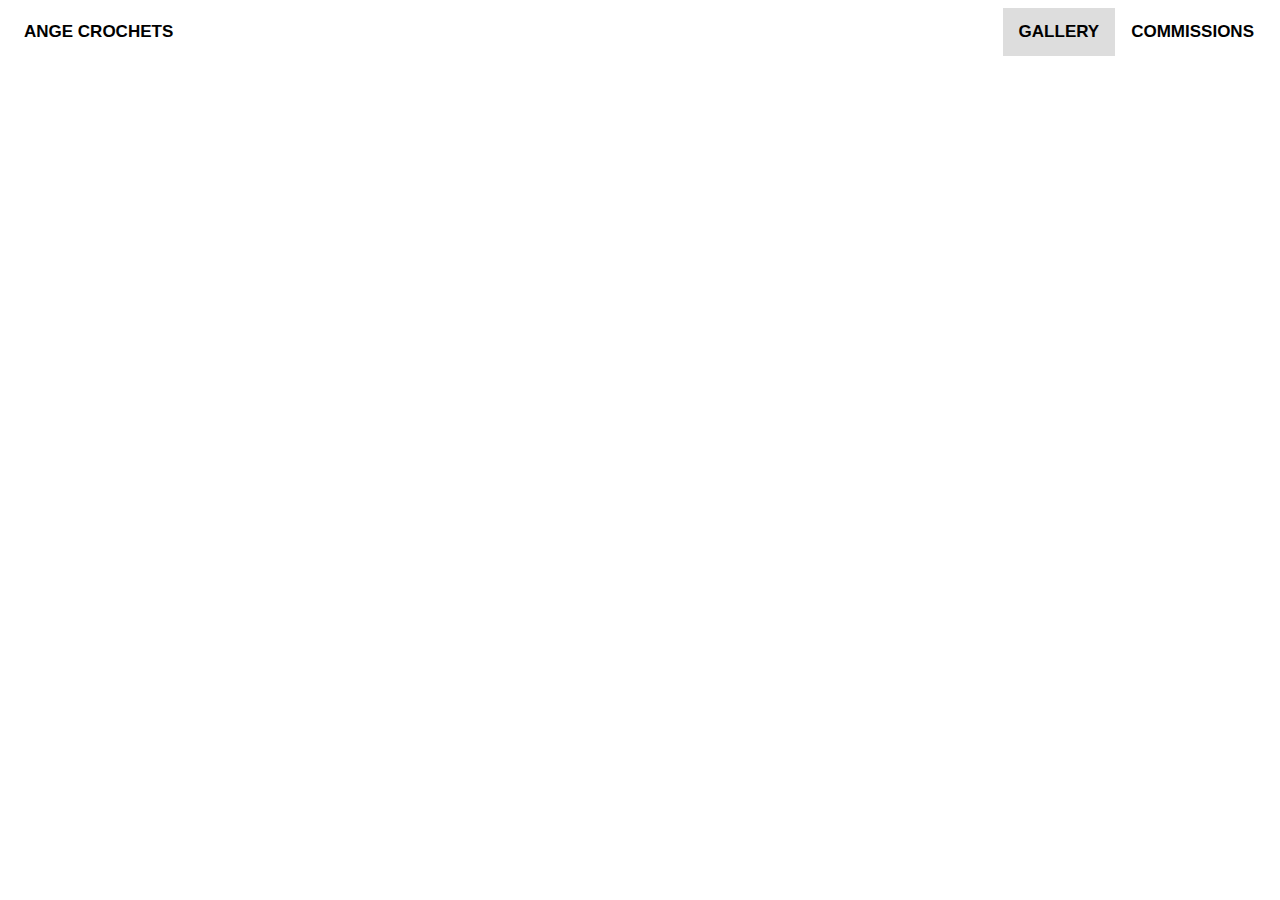
==== art.html @ 84c071e3 "Switched over to creating a sample website." ====
<!DOCTYPE html>
<html>
    <head>
        <link rel="stylesheet" href="style.css">
    </head>

    <body>

        <div class="topnav">
            <a href="./index.html">ANGE CROCHETS</a>
            <div class="rightnav">
                <a class="active" href="./art.html">GALLERY</a>
                <a href="./commissions.html">COMMISSIONS</a>
            </div>
        </div>

    </body>


</html>
---- style.css ----
* {
    font-family: Arial, Helvetica, sans-serif;
}

/* Navigation bar */
.topnav {
    overflow: hidden;
    font-size: 110%;
    font-weight: bold;
    margin-bottom: 120px;
}

.topnav a {
    float: left;
    color: #000;
    text-align: center;
    padding: 14px 16px;
    text-decoration: none;
    font-size: 17px;
}

.topnav .rightnav {
    margin-right: 10px;
    position: absolute;
    right: 0px;
}

.topnav a:hover {
    background-color: #ddd;
    color: black;
}

.topnav a.active {
    background-color: #ddd;
    color: black;
}

/* Titles */
#titles-elements {
    font-size: 150%;
    font-weight: bold;
}

/* Images */
.images {
    display: flex;
    flex-wrap: wrap;
    padding: 0 4px;
}

.images .spacecraft img {
    width: 33%;
}
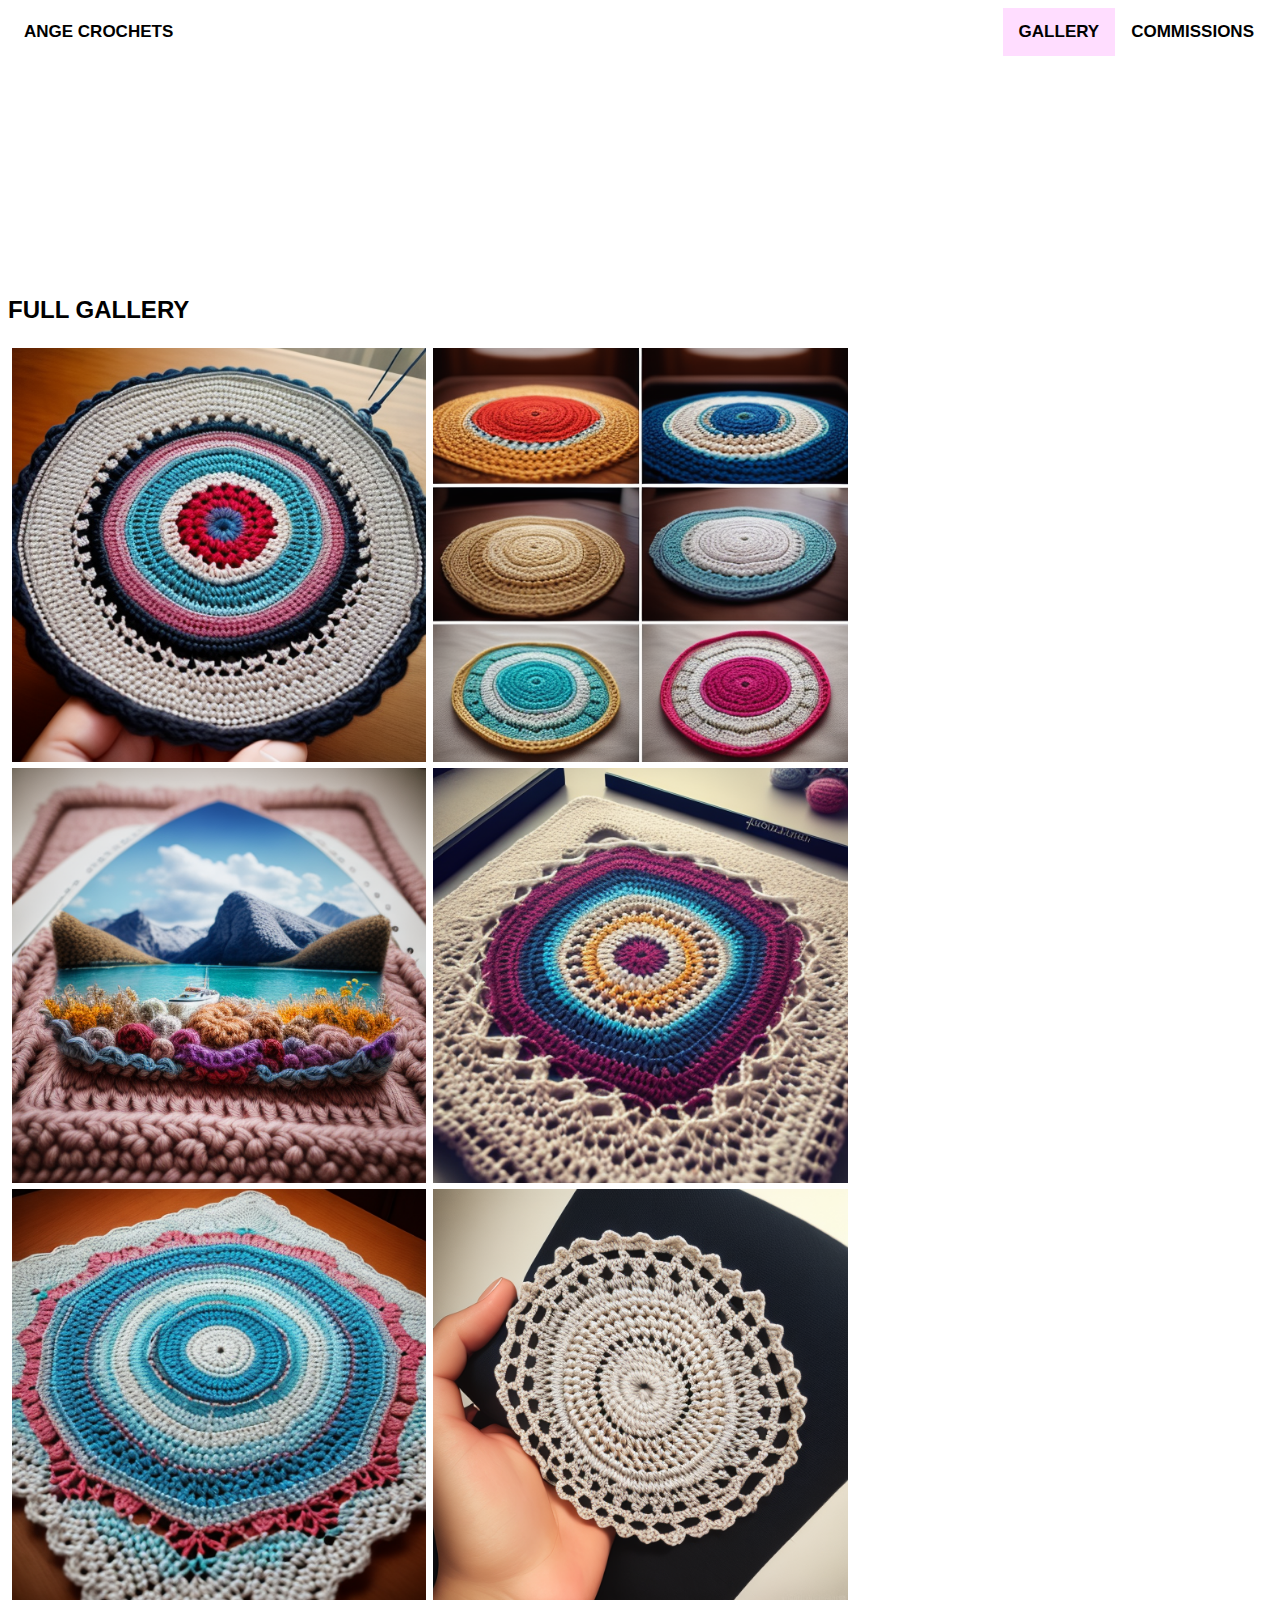
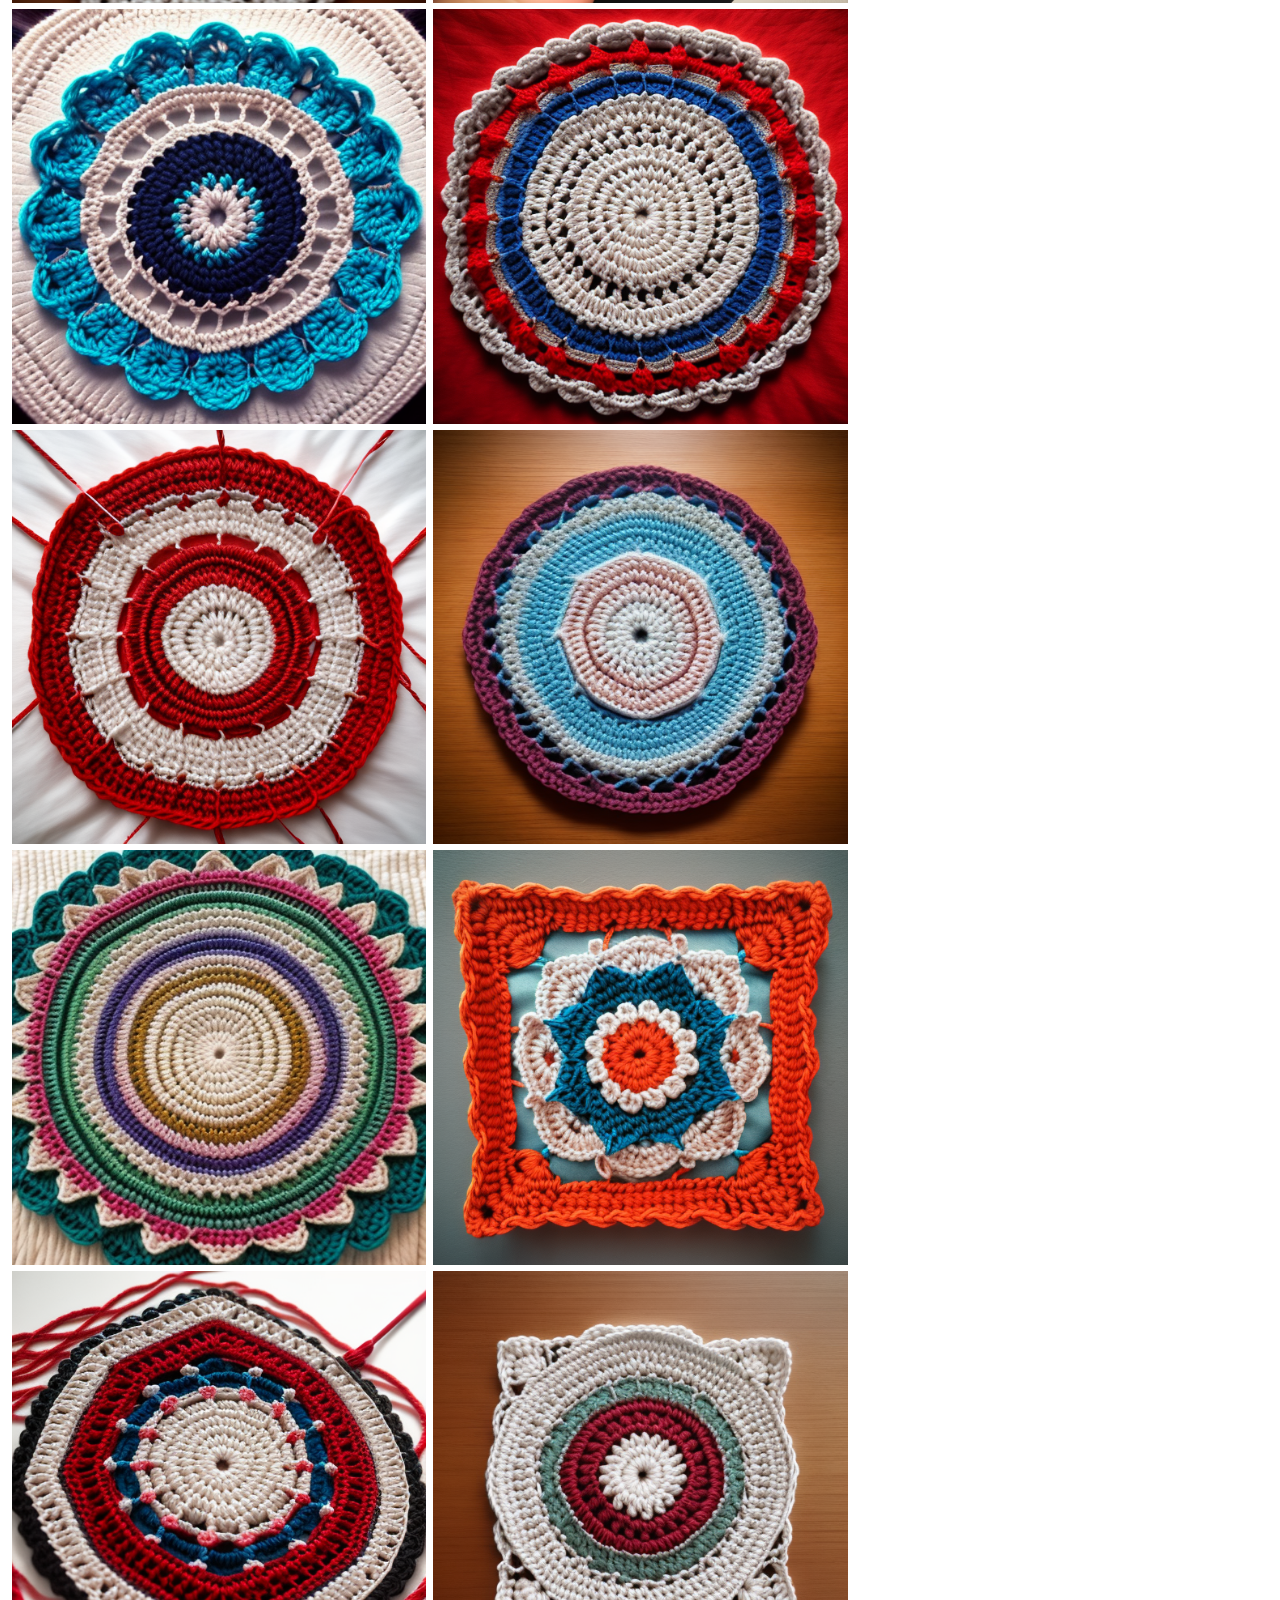
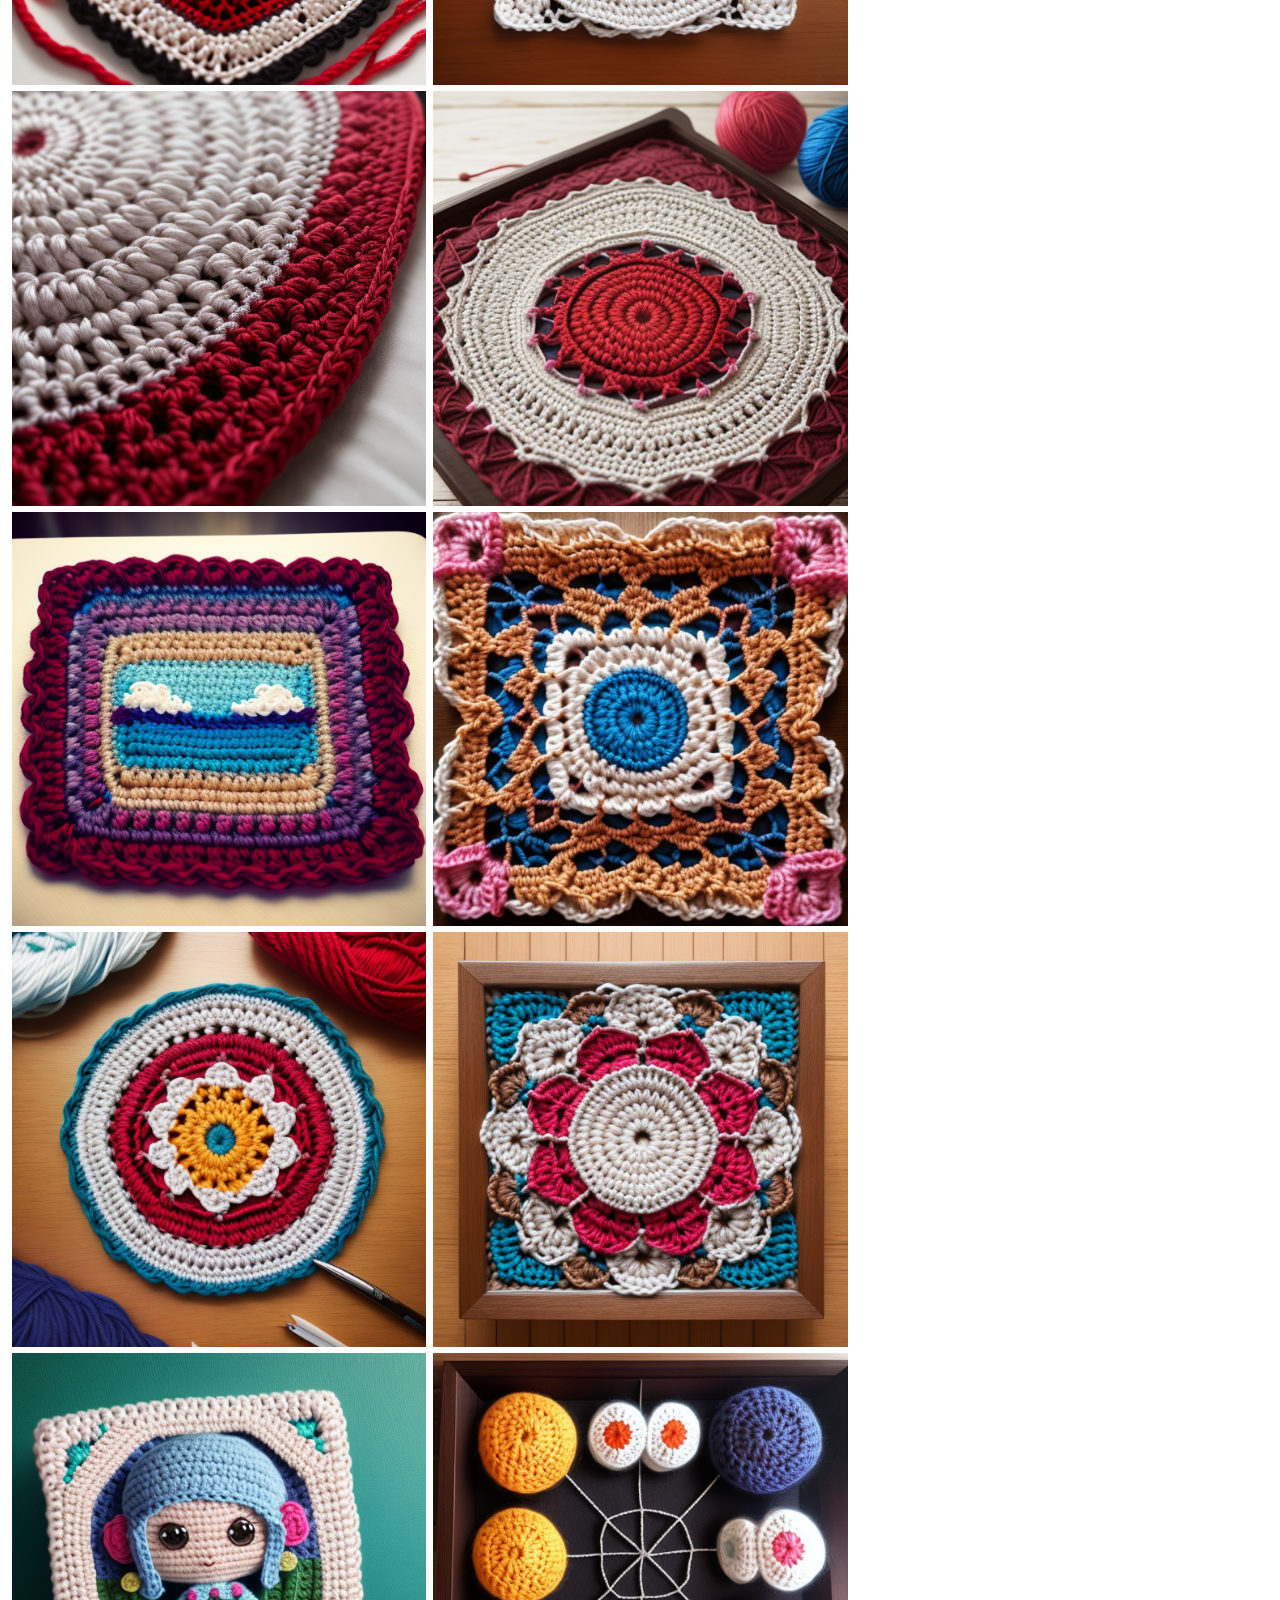
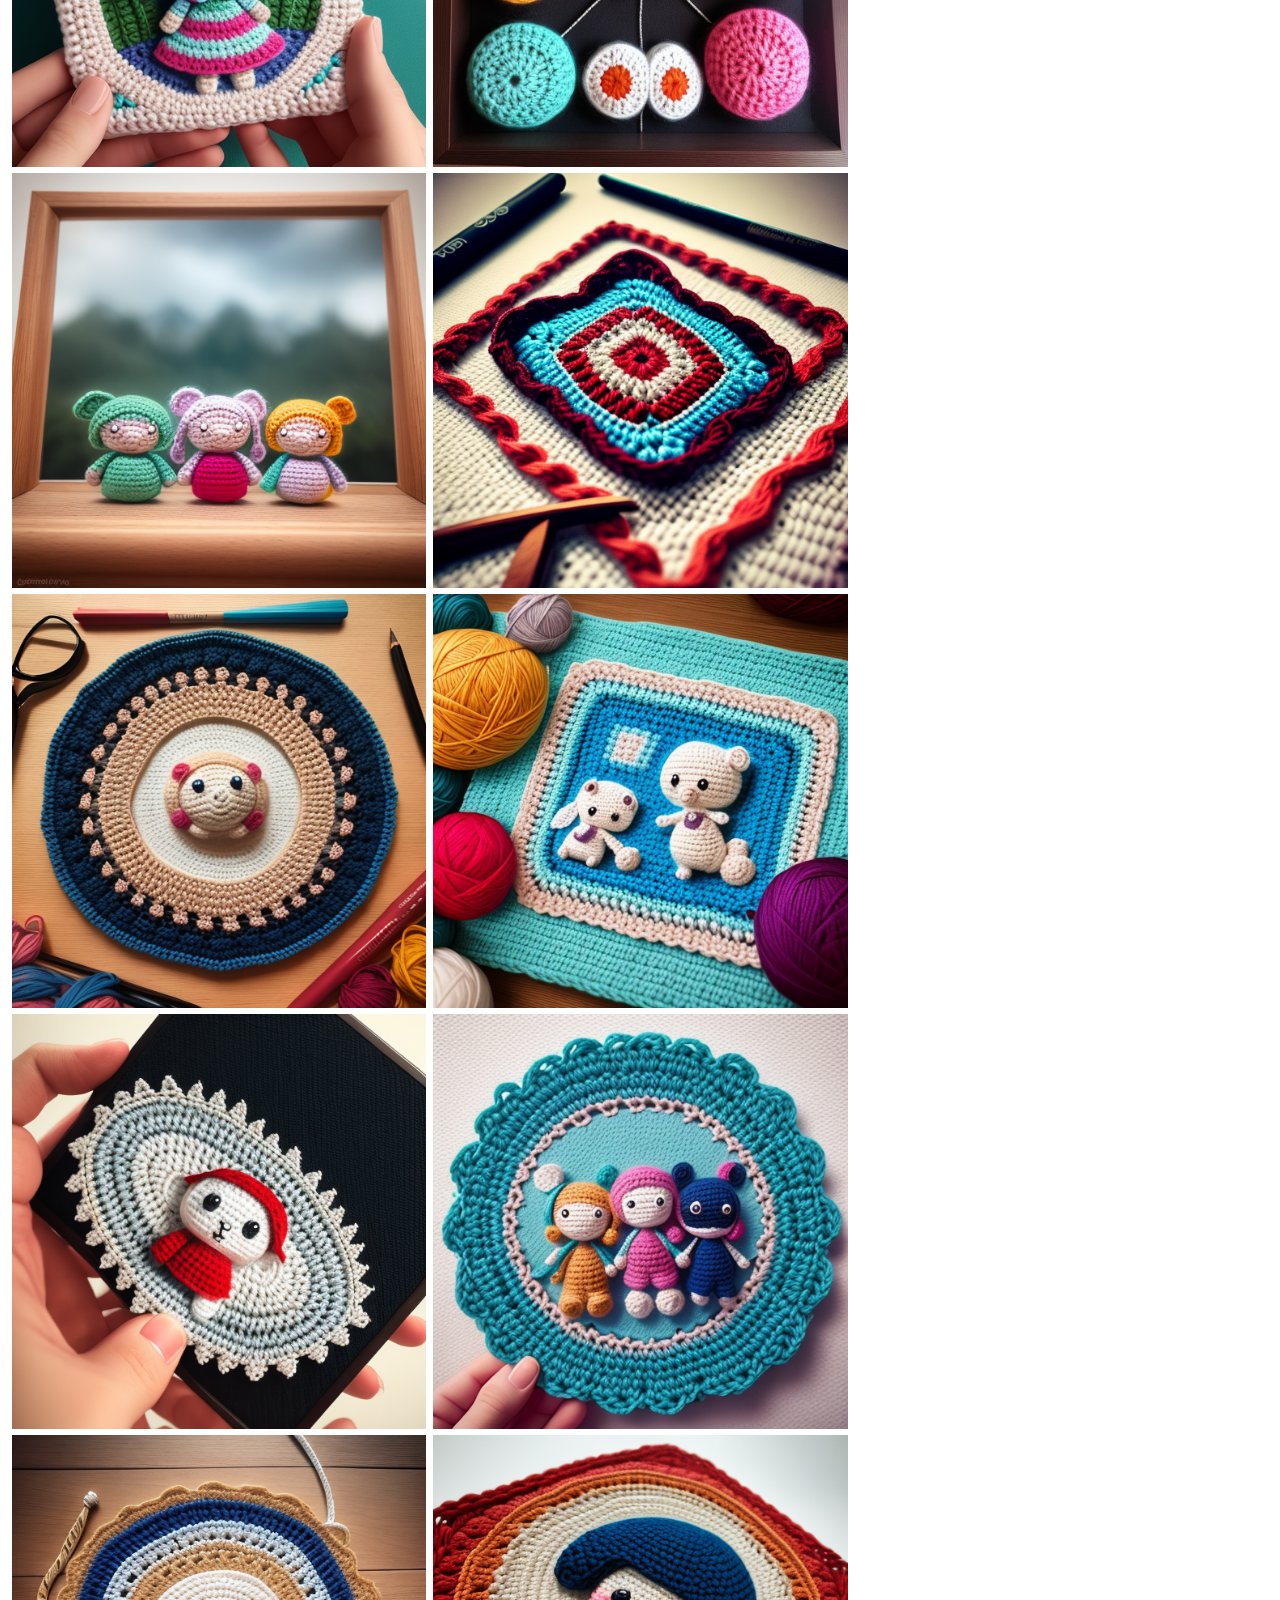
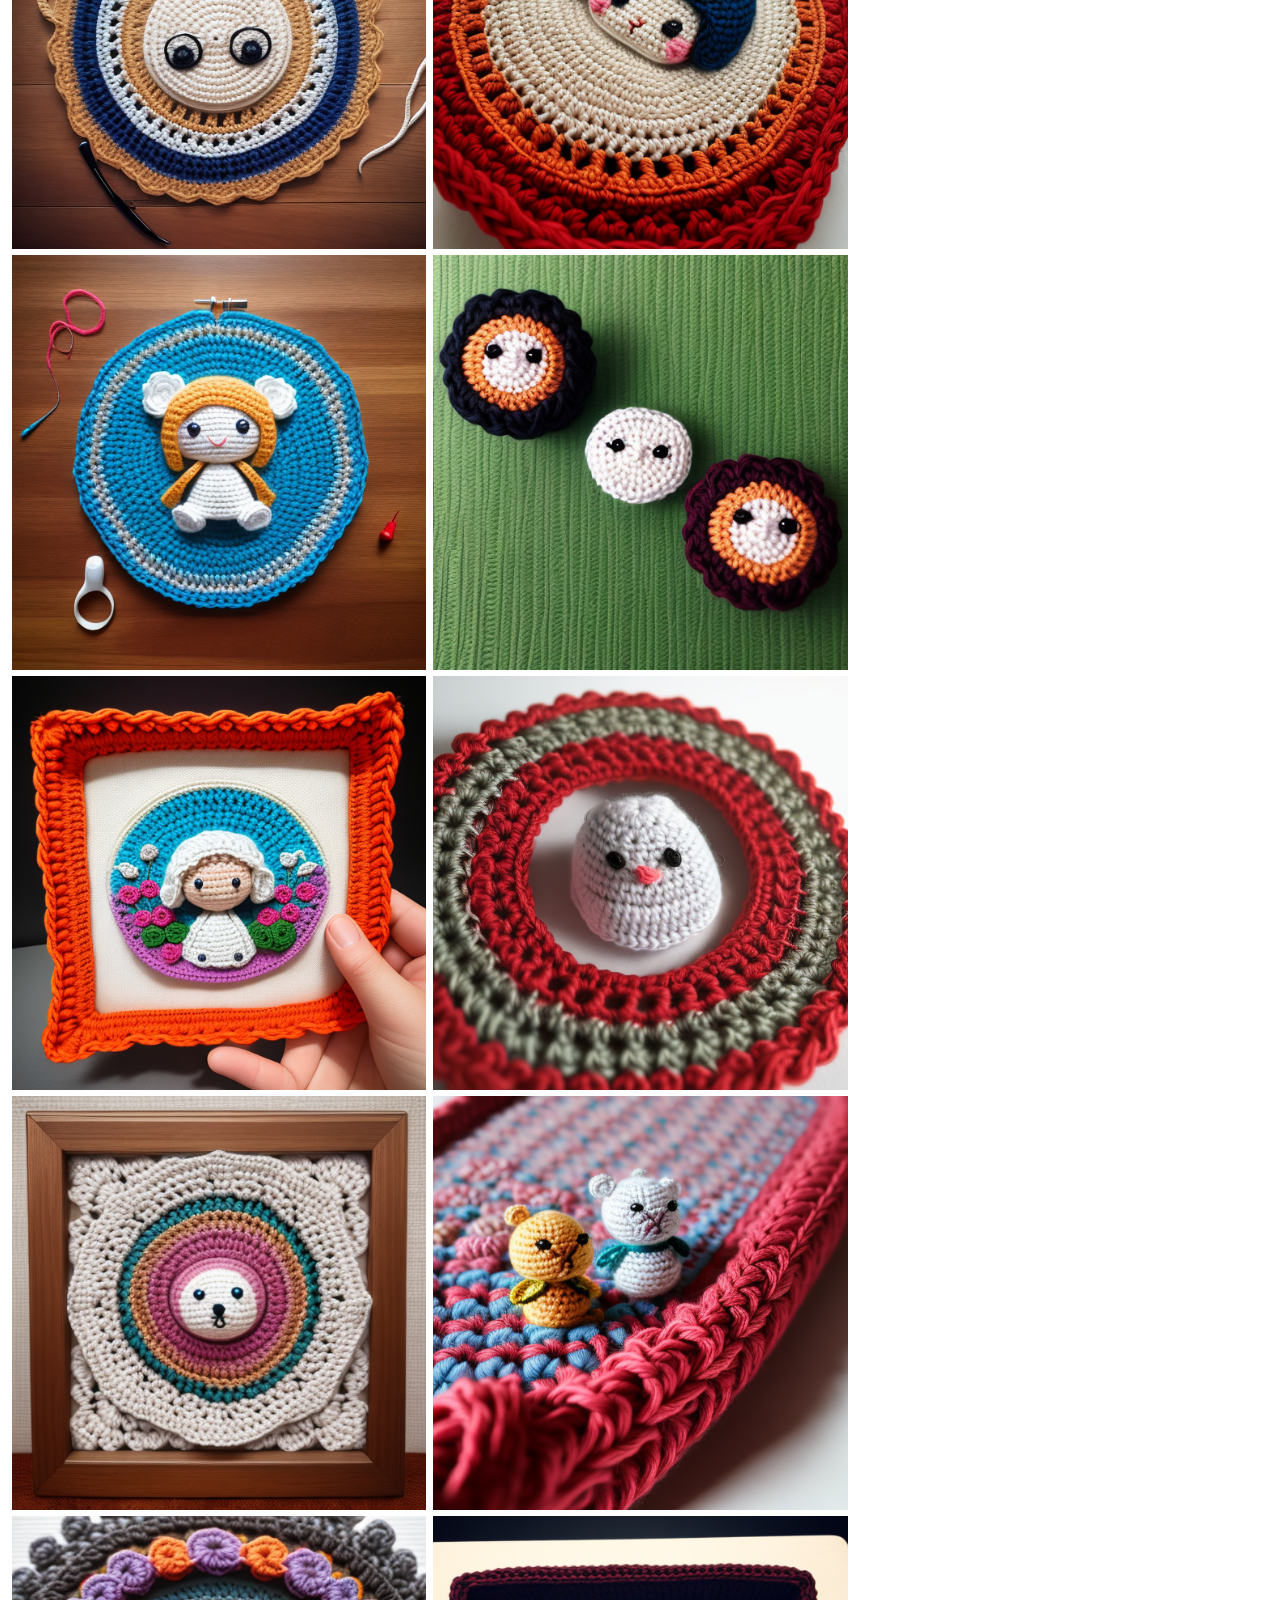
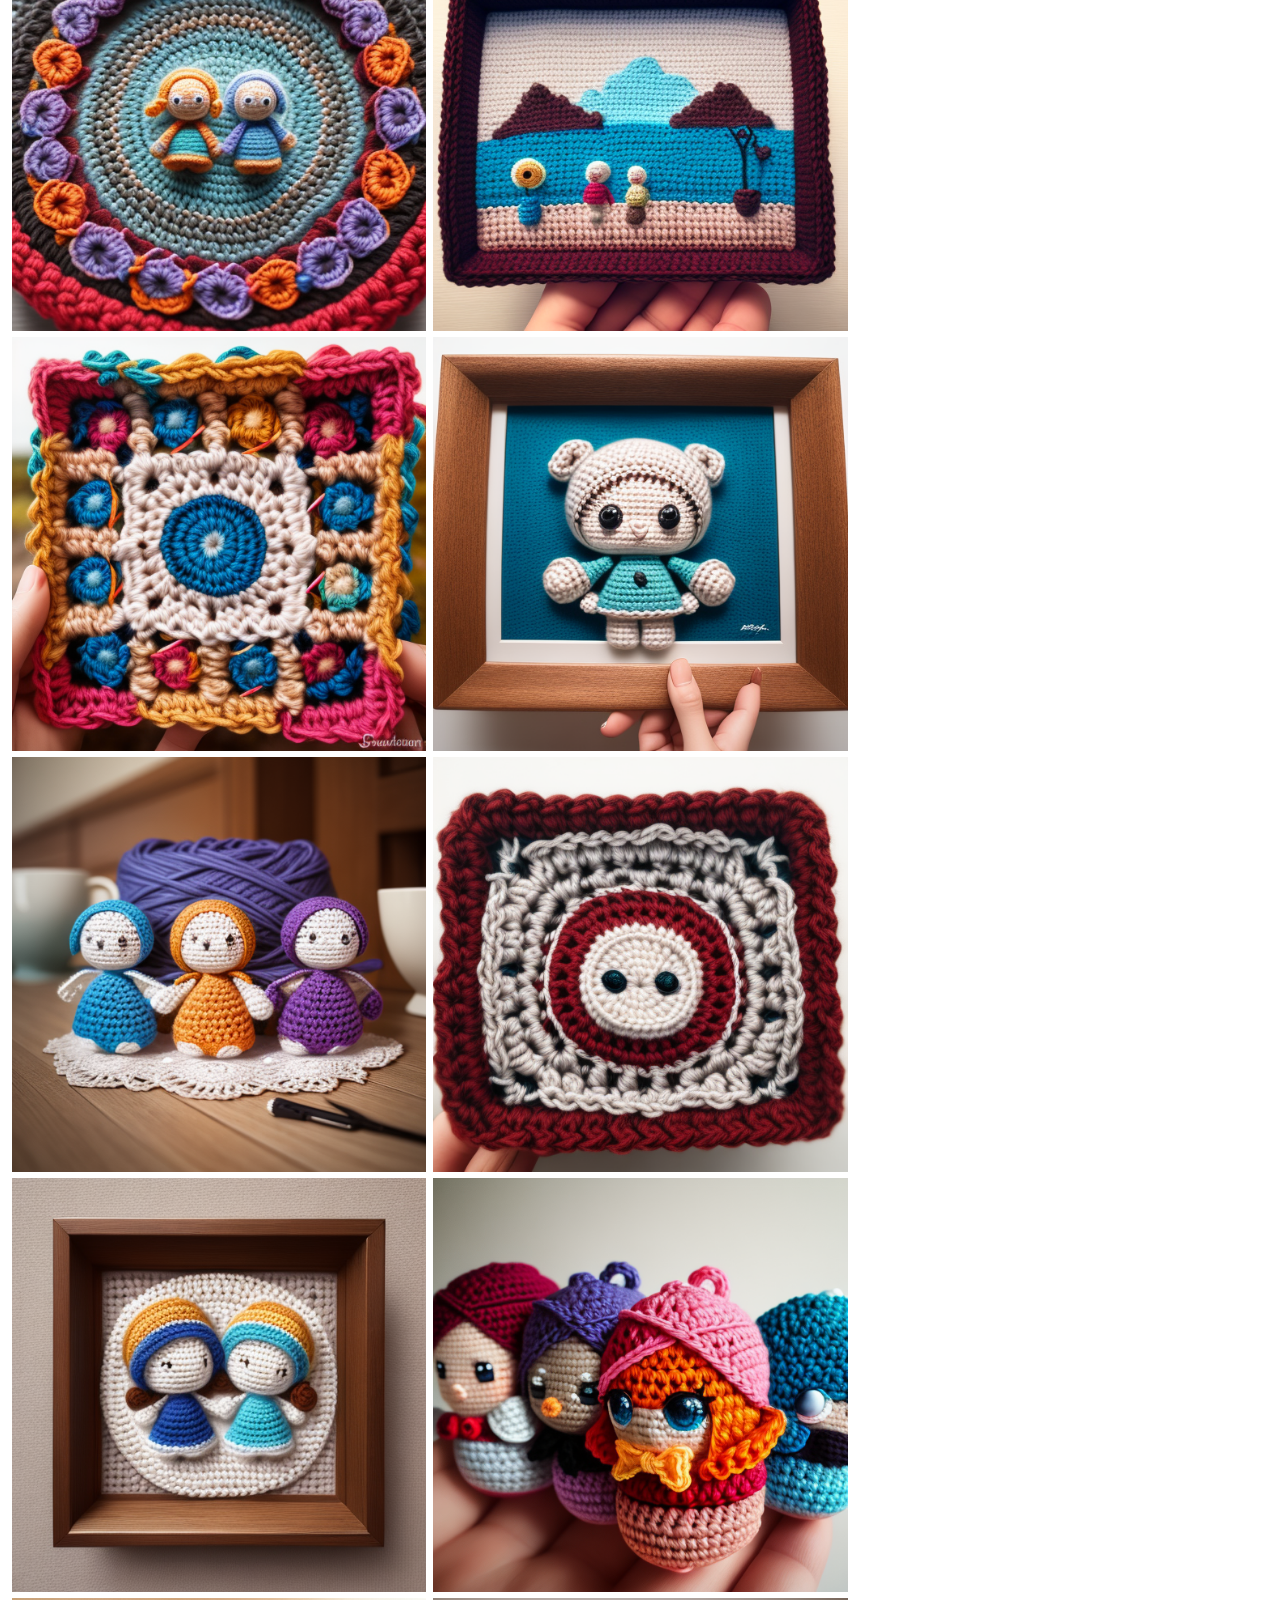
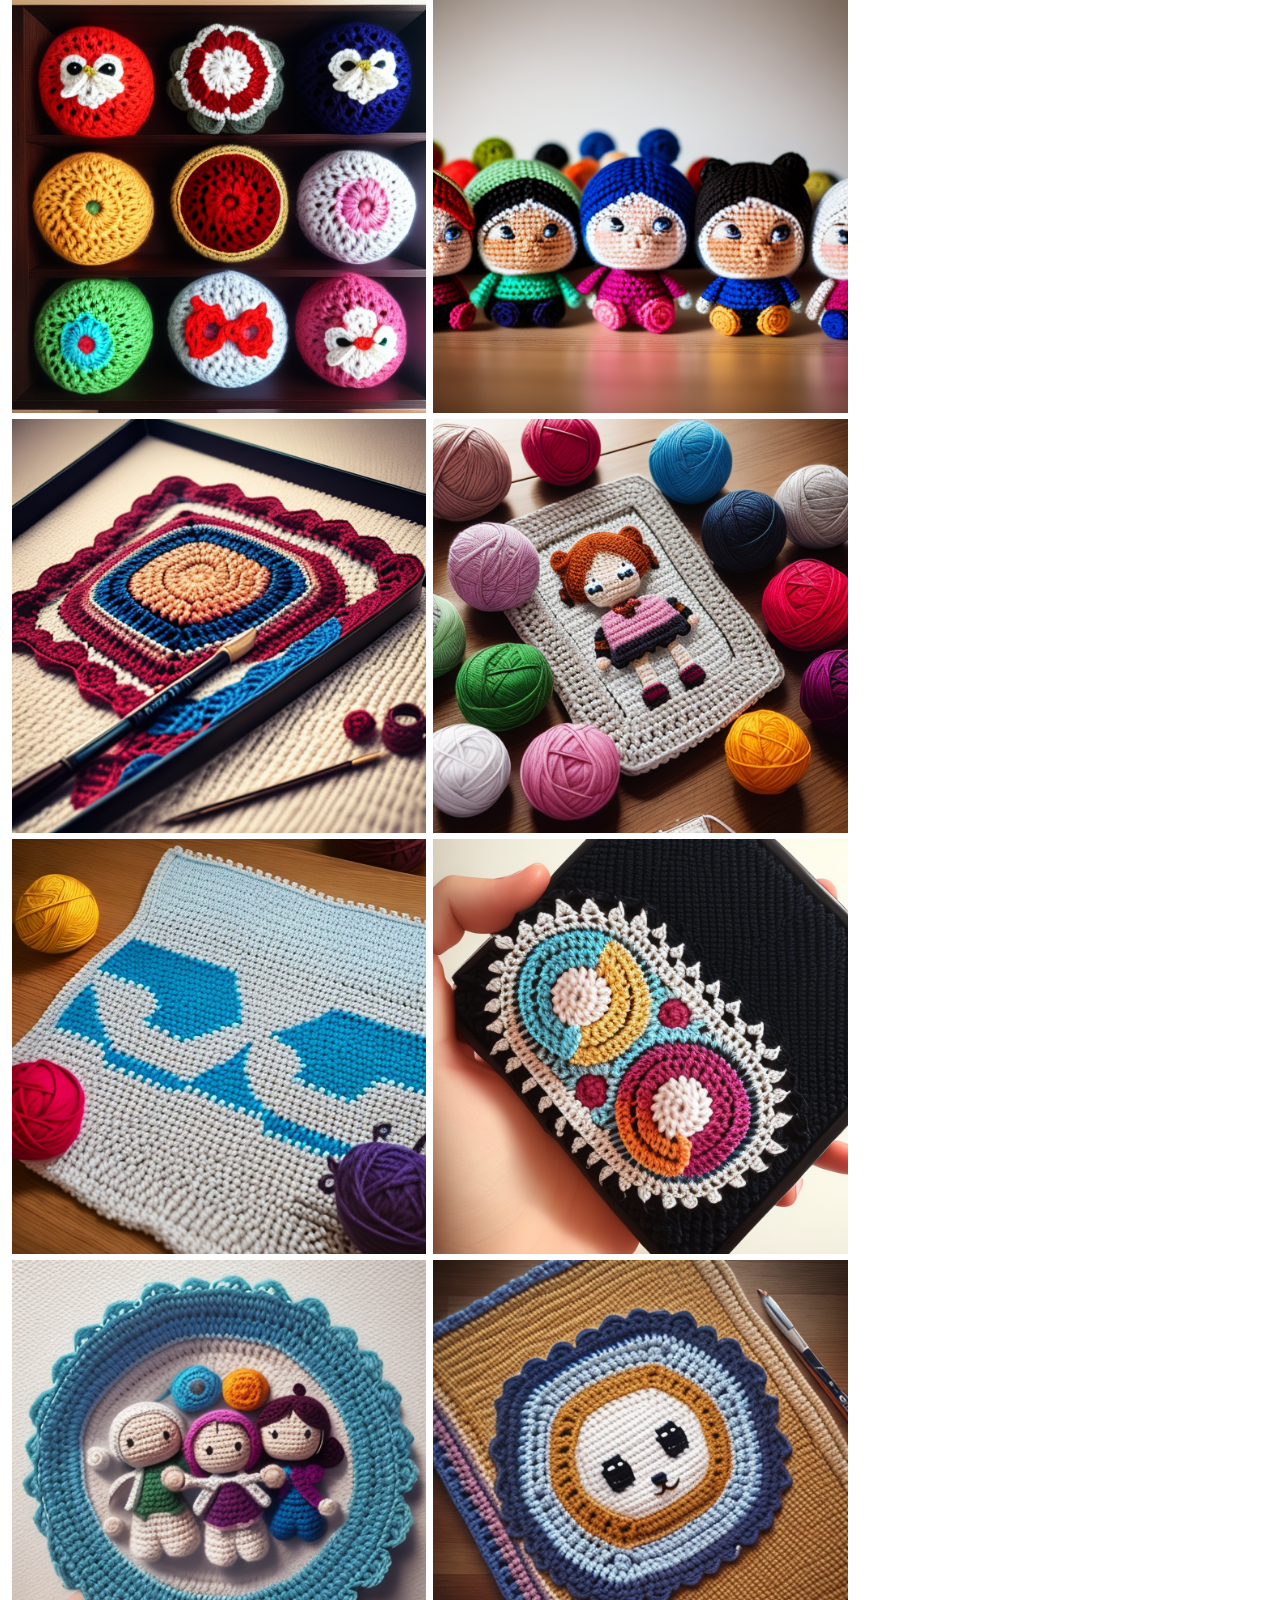
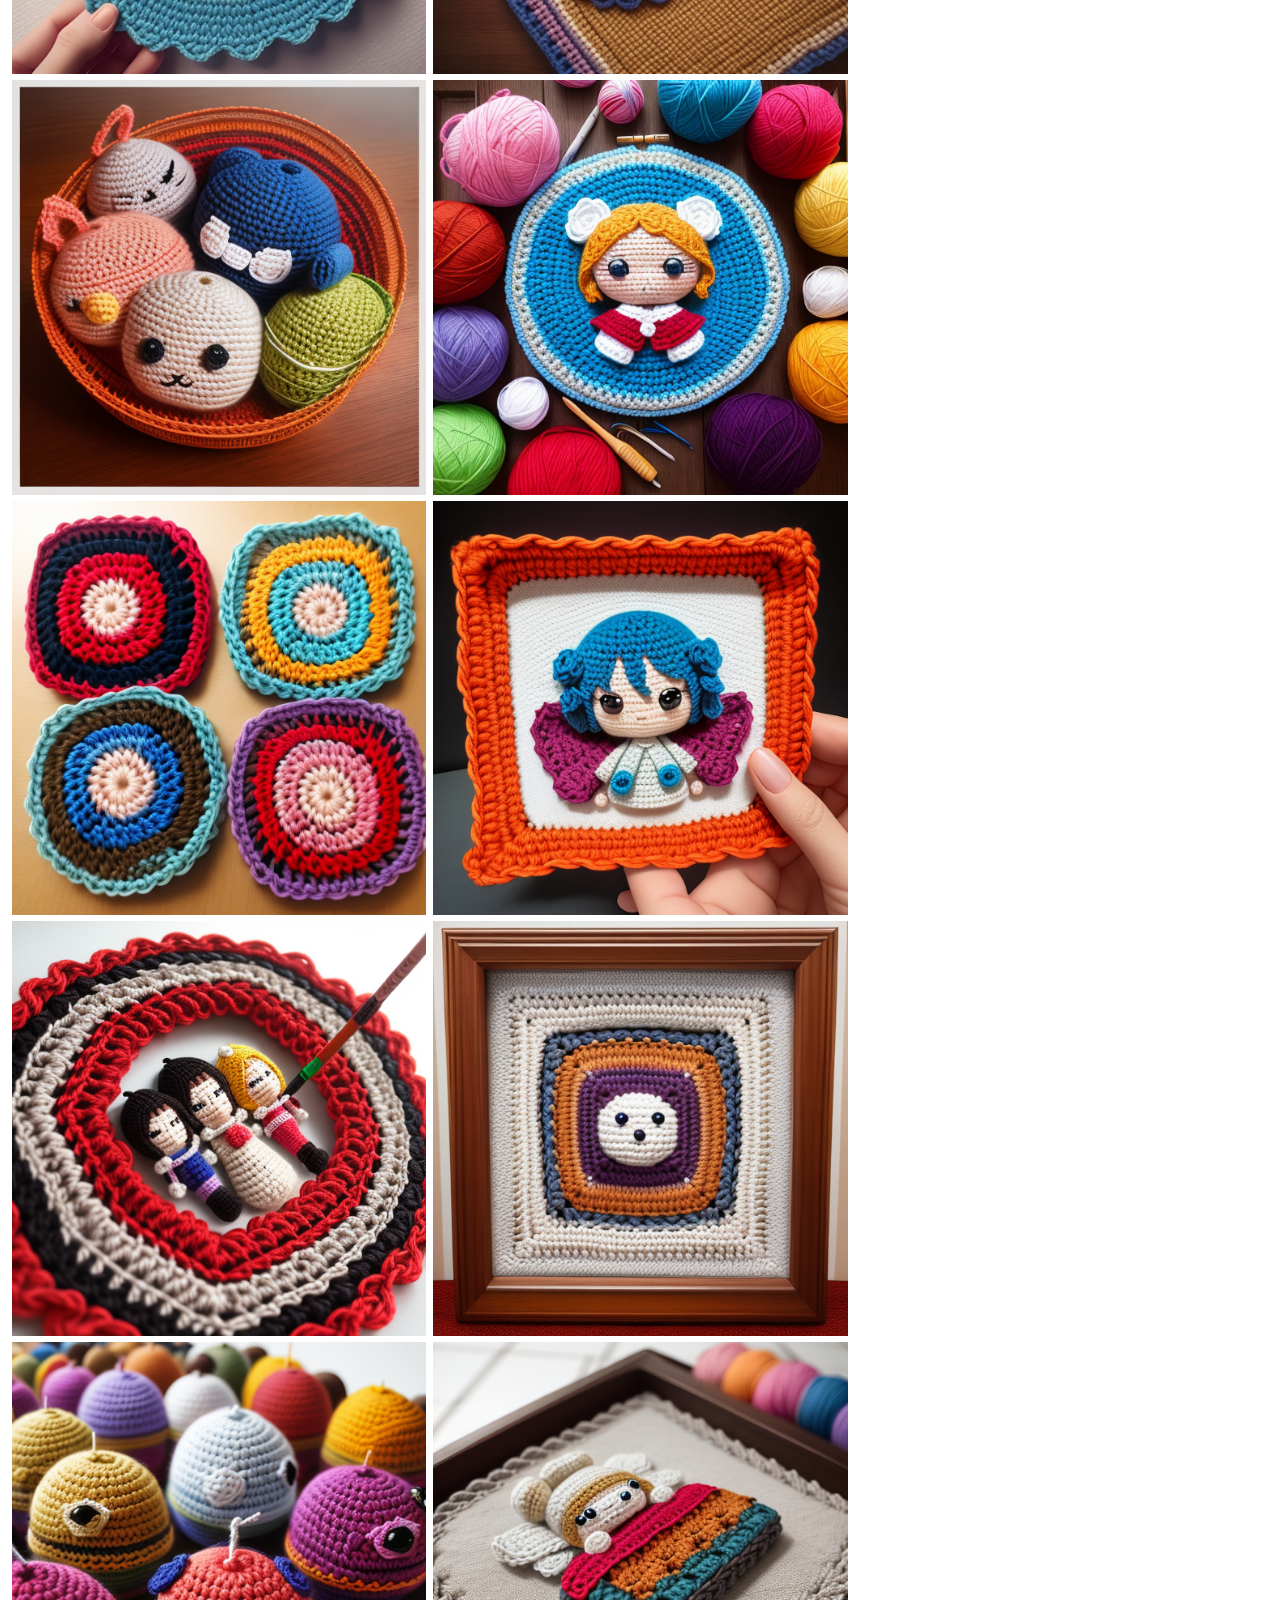
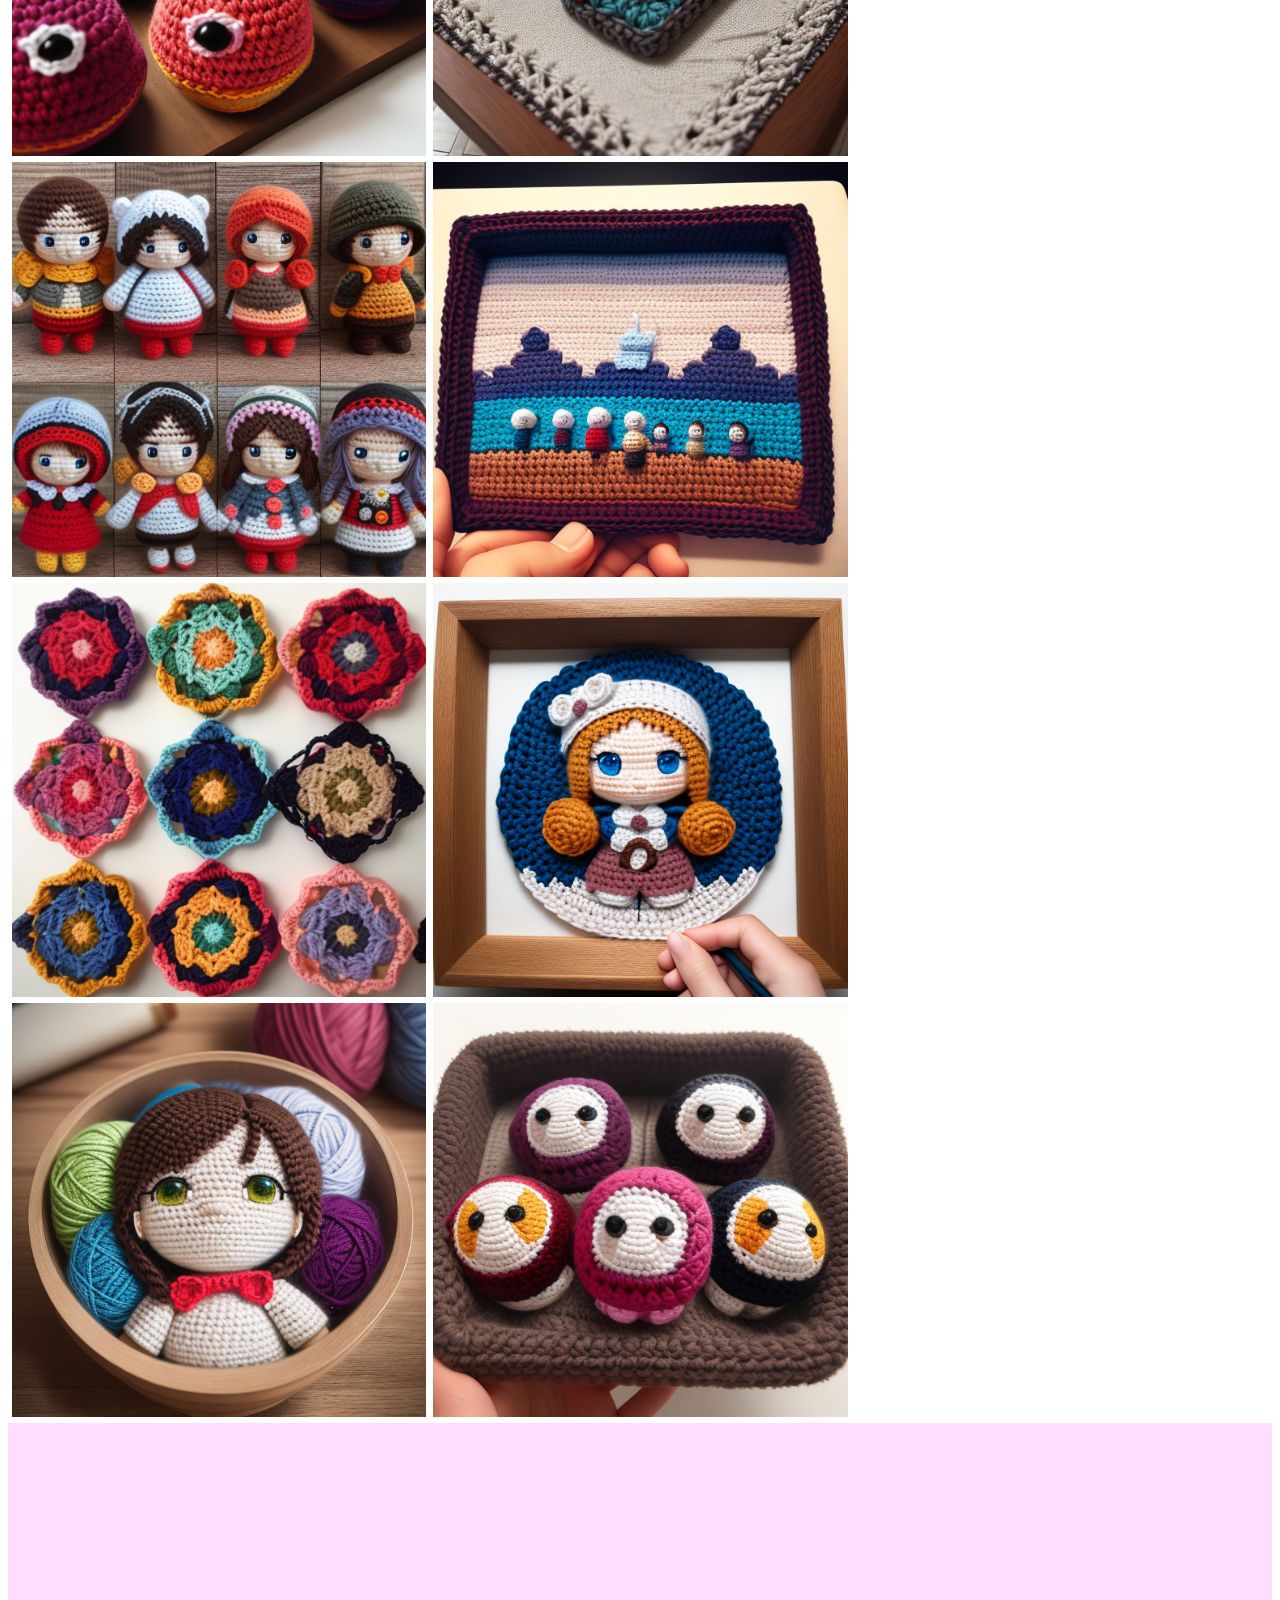
==== commit c826167e: "Added preview for each page" ====
--- a/art.html
+++ b/art.html
@@ -8,13 +8,100 @@
 
         <div class="topnav">
             <a href="./index.html">ANGE CROCHETS</a>
+
             <div class="rightnav">
                 <a class="active" href="./art.html">GALLERY</a>
                 <a href="./commissions.html">COMMISSIONS</a>
             </div>
         </div>
 
+        <div id="titles">
+            <div id="titles-elements">
+                <p>FULL GALLERY</p>
+            <div id="titles">
+        </div>
+        
+        <div class="images">
+            <div class="spacecraft">
+                <img src="./images/image (1).png">
+                <img src="./images/image (2).png">
+                <img src="./images/image (3).png">
+                <img src="./images/image (4).png">
+                
+                <img src="./images/image (6).png">
+                <img src="./images/image (7).png">
+                <img src="./images/image (8).png">
+                <img src="./images/image (9).png">
+                <img src="./images/image (10).png">
+                <img src="./images/image (11).png">
+                <img src="./images/image (12).png">
+                <img src="./images/image (13).png">
+                <img src="./images/image (14).png">
+                <img src="./images/image (15).png">
+                <img src="./images/image (16).png">
+                <img src="./images/image (17).png">
+                
+                <img src="./images/image (19).png">
+                <img src="./images/image (20).png">
+                
+                <img src="./images/image (22).png">
+                <img src="./images/image (23).png">
+                
+                <img src="./images/image (25).png">
+                <img src="./images/image (26).png">
+                <img src="./images/image (27).png">
+                <img src="./images/image (28).png">
+                <img src="./images/image (29).png">
+                <img src="./images/image (30).png">
+                <img src="./images/image (31).png">
+                <img src="./images/image (32).png">
+                <img src="./images/image (33).png">
+                <img src="./images/image (34).png">
+                <img src="./images/image (35).png">
+                <img src="./images/image (36).png">
+                <img src="./images/image (37).png">
+                <img src="./images/image (38).png">
+                <img src="./images/image (39).png">
+                <img src="./images/image (40).png">
+                
+                <img src="./images/image (42).png">
+                <img src="./images/image (43).png">
+                <img src="./images/image (44).png">
+                <img src="./images/image (45).png">
+                <img src="./images/image (46).png">
+                <img src="./images/image (47).png">
+                <img src="./images/image (48).png">
+                <img src="./images/image (49).png">
+                <img src="./images/image (50).png">
+                <img src="./images/image (51).png">
+                <img src="./images/image (52).png">
+                <img src="./images/image (53).png">
+                <img src="./images/image (54).png">
+                <img src="./images/image (55).png">
+                <img src="./images/image (56).png">
+                <img src="./images/image (57).png">
+                <img src="./images/image (58).png">
+                <img src="./images/image (59).png">
+                <img src="./images/image (60).png">
+                <img src="./images/image (61).png">
+                <img src="./images/image (62).png">
+                <img src="./images/image (63).png">
+                <img src="./images/image (64).png">
+                <img src="./images/image (65).png">
+                <img src="./images/image (66).png">
+                <img src="./images/image (67).png">
+                <img src="./images/image (68).png">
+                <img src="./images/image (69).png">
+                <img src="./images/image (70).png">
+                <img src="./images/image (71).png">
+                <!--<img src="./images/image (72).png">*/ -->
+            </div>
+        </div>
+
     </body>
 
+    <footer>
+
+    </footer>
 
 </html>--- a/style.css
+++ b/style.css
@@ -7,7 +7,7 @@
     overflow: hidden;
     font-size: 110%;
     font-weight: bold;
-    margin-bottom: 120px;
+    margin-bottom: 240px;
 }
 
 .topnav a {
@@ -26,12 +26,12 @@
 }
 
 .topnav a:hover {
-    background-color: #ddd;
+    background-color: #FDF;
     color: black;
 }
 
 .topnav a.active {
-    background-color: #ddd;
+    background-color: #FDF;
     color: black;
 }
 
@@ -51,3 +51,80 @@
 .images .spacecraft img {
     width: 33%;
 }
+
+/* CSS */
+.button-1 {
+  background-color: #EA4C89;
+  border-radius: 8px;
+  border-style: none;
+  box-sizing: border-box;
+  color: #FFFFFF;
+  cursor: pointer;
+  display: inline-block;
+  font-family: "Haas Grot Text R Web", "Helvetica Neue", Helvetica, Arial, sans-serif;
+  font-size: 14px;
+  font-weight: 500;
+  width: 200px;
+  height: 40px;
+  line-height: 20px;
+  list-style: none;
+  margin: 0;
+  outline: none;
+  padding: 10px 16px;
+  text-align: center;
+  text-decoration: none;
+  transition: color 100ms;
+  margin:0 auto;
+  display: block;
+  justify-content: center;
+  margin-bottom: 5px;
+}
+
+.button-1:hover,
+.button-1:focus {
+  background-color: #F082AC;
+}
+
+input[type=text], select {
+    width: 100%;
+    padding: 12px 20px;
+    margin: 8px 0;
+    display: inline-block;
+    border: 1px solid #ccc;
+    border-radius: 4px;
+    box-sizing: border-box;
+}
+
+input[type=submit] {
+    width: 100%;
+    background-color: #EA4C89;
+    color: white;
+    padding: 14px 20px;
+    margin: 8px 0;
+    border: none;
+    border-radius: 4px;
+    cursor: pointer;
+}
+
+input[type=submit]:hover {
+    background-color: #cd3871;
+}
+
+input[type=text-msg] {
+    width: 100%;
+    padding-bottom: 200px;
+}
+
+.commission-spacer {
+    background-color: #FFF;
+    width: 100%;
+    height: 200px;
+}
+
+footer {
+    background-color: #FDF;
+    height: 200px;
+    width: 100%;
+    left: 0px;
+    bottom: 0px;
+}